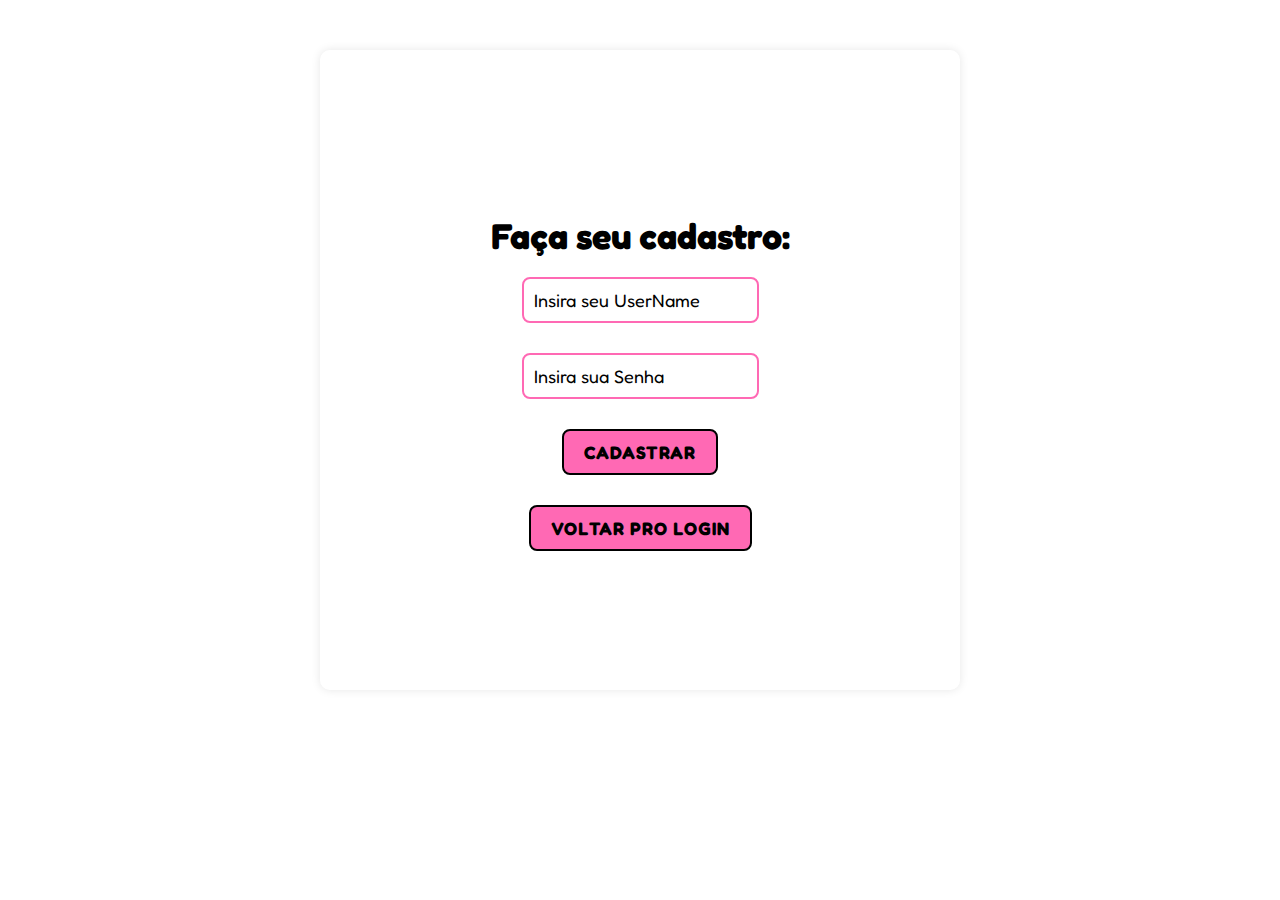
==== cadastro.html @ 4ca66701 "Initial commit" ====
<!DOCTYPE html>
<html lang="en">
<head>
  <meta charset="UTF-8">
  <meta name="viewport" content="width=device-width, initial-scale=1.0">
  <link rel="stylesheet" href="cadastro2.css">
  <title>Cadastro</title>
</head>
<body>
  <div class="startScreen">
    <div class="content">
      <h1 class="text-center">Faça seu cadastro:</h1>
      <form id="cadastroForm" action="salvar_score.php" method="POST">
        <label for="username"></label>
        <input type="text" id="username" name="username" class="form-control" placeholder="Insira seu UserName"><br>
        <label for="senha" class="form-label"></label>
        <input type="password" id="senha" name="senha" class="form-control" placeholder="Insira sua Senha">
        <div class="text-center form-group">
          <button type="submit" id="salvar" class="">Cadastrar</button><br>
          <button id = "login" class="button"> <a href="login.html">Voltar pro login</a></button>
       
        </div>
      </form>
    </div>
  </div>
  <script>
    document.getElementById("cadastroForm").addEventListener("submit", function(event) {
      // Obtém os valores do formulário
      const username = document.getElementById("username").value;
      const password = document.getElementById("senha").value;
      
      // Verifica se algum dos campos está vazio
      if (username === "" || password === "") {
        // Se algum campo estiver vazio, não envie o formulário
        alert("Por favor, preencha todos os campos.");
        event.preventDefault(); // Impede o envio padrão do formulário
      }
    });
  </script>
</body>
</html>
---- cadastro2.css ----
/* Adicione essas regras CSS ao seu arquivo ranking2.css */
@import url('https://fonts.googleapis.com/css2?family=Fredoka+One&display=swap');

body {
    margin: 0;
    padding: 0;
    font-family: Arial, sans-serif;
    background-image: url('https://i.redd.it/jbut5yiy0b461.gif');
    background-size: cover;
    background-position: center;
    animation: animacaoFundo 5s infinite;
}

.startScreen {
    background-color: rgba(255, 255, 255, 0.6);
    border-radius: 10px;
    box-shadow: 0 0 10px rgba(0, 0, 0, 0.1);
    padding: 20px;
    text-align: center;
    max-width: 600px;
    width: 60%;
    margin: auto; /* Centraliza horizontalmente */
    margin-top: 50px; /* Adiciona espaço no topo */
    height: 600px; /* Ajusta a altura do contêiner */
    display: flex; /* Adiciona display flex */
    justify-content: center; /* Centraliza horizontalmente */
    align-items: center; /* Centraliza verticalmente */
}

@keyframes animacaoFundo {
    0% {
        transform: scale(1);
    }

    50% {
        transform: scale(1.1);
    }

    100% {
        transform: scale(1);
    }
}

.content {
    text-align: center;
}

h1 {
    color: #000;
    font-size: 36px;
    margin-bottom: 20px;
    font-family: 'Fredoka One', cursive;
}

button {
  background-color: #ff69b4;
  color: #000;
  border: 2px solid #000;
  padding: 10px 20px;
  border-radius: 8px;
  cursor: pointer;
  font-size: 18px;
  font-weight: bold;
  text-transform: uppercase;
  letter-spacing: 1px;
  transition: background-color 0.3s ease, color 0.3s ease;
  font-family: 'Fredoka One', cursive;
  
}
button a {
    text-decoration: none;
    color: inherit;
}

button:hover {
    background-color: #ff8ac7;
    border-color: #ff8ac7;
  
}

#salvar a {
    text-decoration: #000;
    color: #000;
    font-family: 'Fredoka One', cursive;
}

#salvar:hover {
    background-color: #ff8ac7;
    border-color: #ff8ac7;
}

input[type="text"],
input[type="password"] {
    padding: 10px;
    border: 2px solid #ff69b4;
    border-radius: 8px;
    font-size: 18px;
    color: white;
    background-color: transparent;
    transition: border-color 0.3s ease, color 0.3s ease;
    outline: none;
    font-family: 'Fredoka One', cursive;
    margin-bottom: 30px;
}

input[type="text"]::placeholder,
input[type="password"]::placeholder {
    color: #000;
    font-family: 'Fredoka One', cursive;
}

input[type="text"]:focus,
input[type="password"]:focus {
    border-color: #ff8ac7;
}
#login{
    margin-top: 30px;
    
   
}
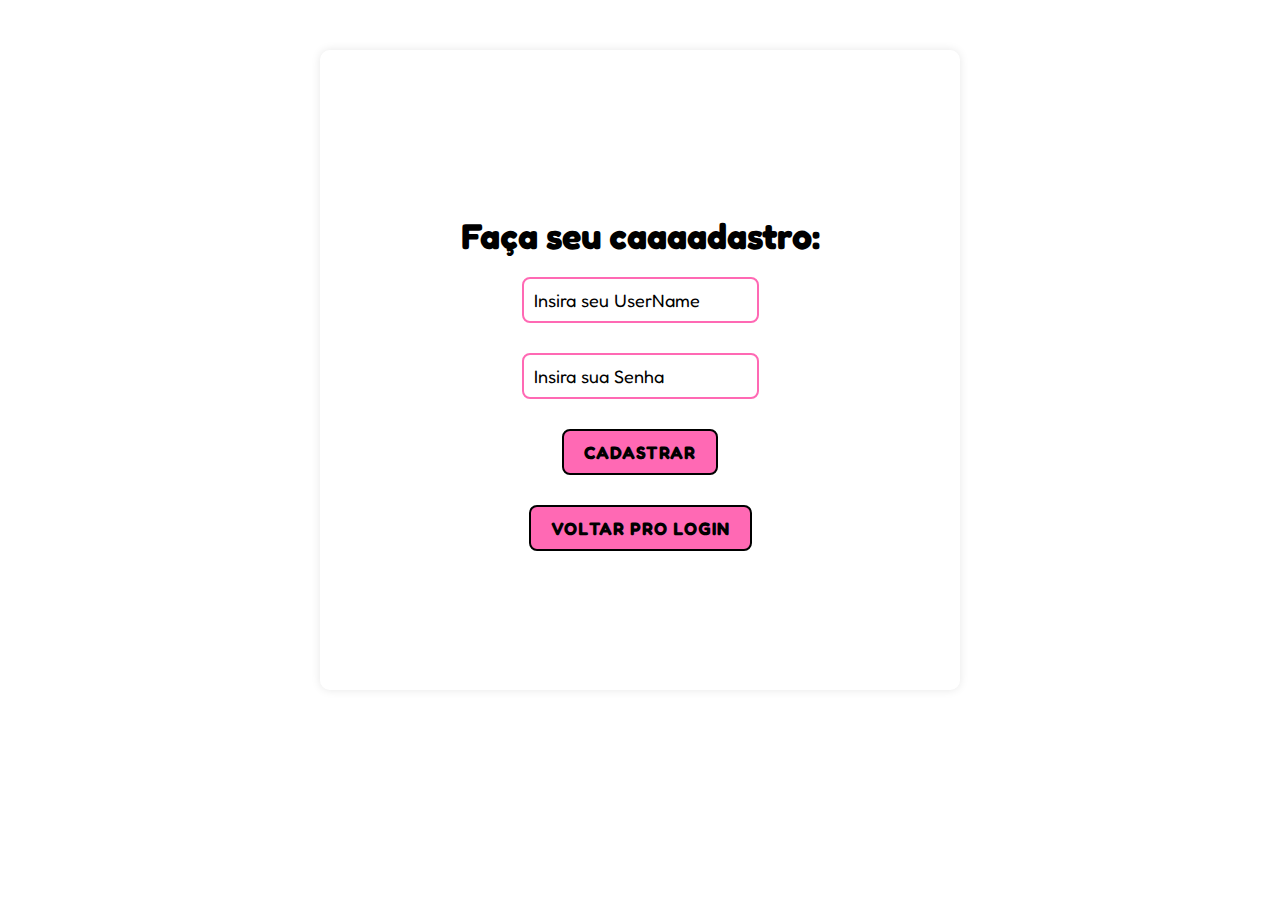
==== commit 310e423c: "Update cadastro.html" ====
--- a/cadastro.html
+++ b/cadastro.html
@@ -9,7 +9,7 @@
 <body>
   <div class="startScreen">
     <div class="content">
-      <h1 class="text-center">Faça seu cadastro:</h1>
+      <h1 class="text-center">Faça seu caaaadastro:</h1>
       <form id="cadastroForm" action="salvar_score.php" method="POST">
         <label for="username"></label>
         <input type="text" id="username" name="username" class="form-control" placeholder="Insira seu UserName"><br>
